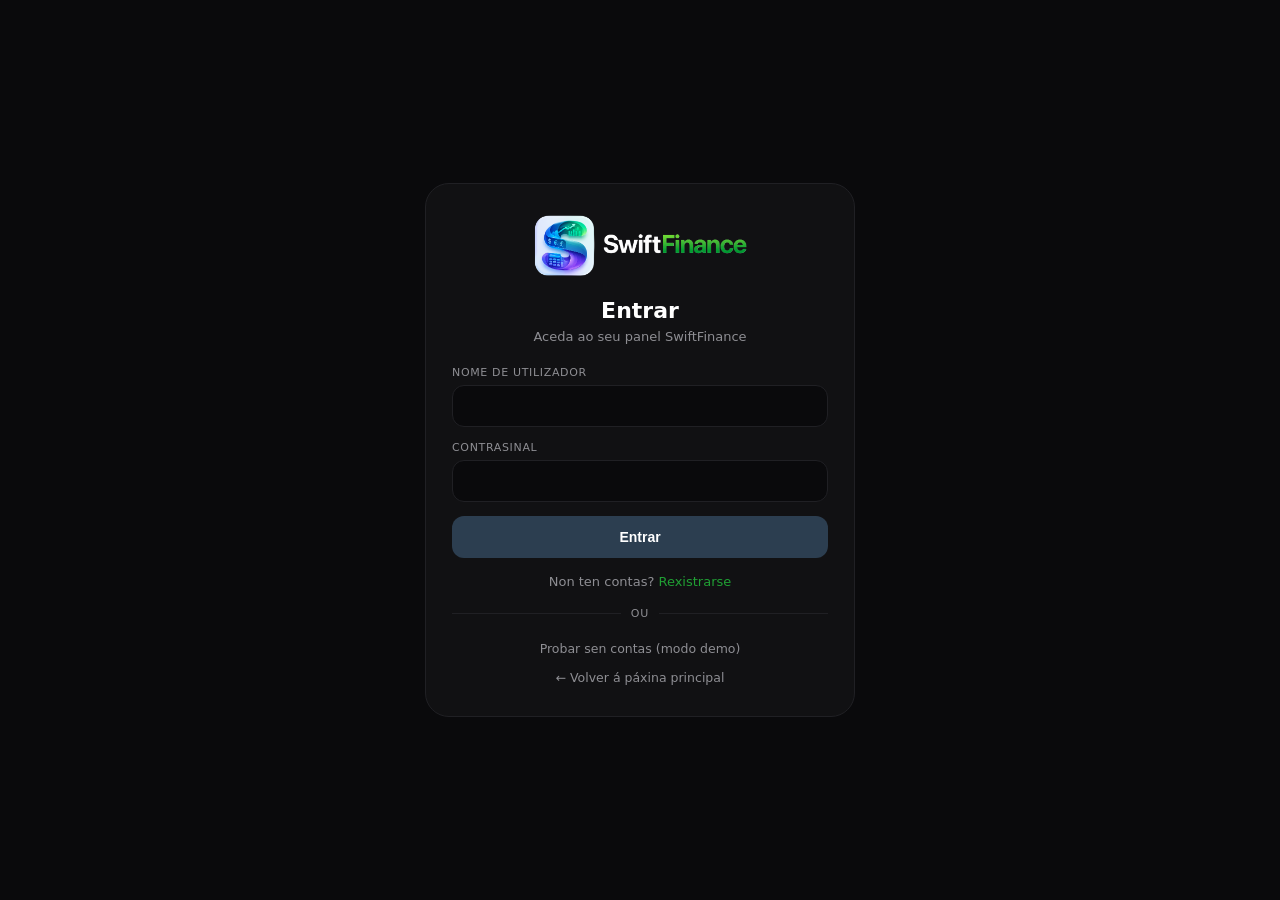
==== login.html @ ff17e66a "v" ====
<!doctype html>
<html lang="pt-PT">

<head>
  <meta charset="utf-8">
  <meta name="viewport" content="width=device-width, initial-scale=1">
  <meta name="description"
    content="Entrar en SwiftFinance — xestione as súas finanzas persoais de forma sinxela e segura.">
  <link rel="icon" type="image/svg+xml" href="favicon.svg">
  <title>Entrar — SwiftFinance</title>
  <style>
    :root {
      --bg: #0A0A0C;
      --surface: #111113;
      --line: #202024;
      --text: #fff;
      --muted: #8E8E93;
      --accent: #2c3e50;
      --purple: #20a034
    }

    * {
      box-sizing: border-box
    }

    body {
      margin: 0;
      min-height: 100vh;
      background: var(--bg);
      color: var(--text);
      font-family: Inter, ui-sans-serif, system-ui, -apple-system, "Segoe UI", sans-serif;
      display: flex;
      align-items: center;
      justify-content: center;
      padding: 24px
    }

    .card {
      width: min(430px, 100%);
      background: var(--surface);
      border: 1px solid var(--line);
      border-radius: 24px;
      padding: 30px 26px
    }

    .brand {
      display: flex;
      justify-content: center;
      margin: 0 0 20px
    }

    .brand img {
      height: 64px;
      width: auto
    }

    h1 {
      margin: 0;
      font-size: 22px;
      text-align: center
    }

    p.sub {
      color: var(--muted);
      font-size: 13px;
      text-align: center;
      margin: 6px 0 22px
    }

    label {
      display: block;
      font-size: 11px;
      text-transform: uppercase;
      letter-spacing: .06em;
      color: var(--muted);
      margin: 0 0 6px
    }

    input {
      width: 100%;
      padding: 12px 14px;
      border: 1px solid var(--line);
      border-radius: 12px;
      background: var(--bg);
      color: var(--text);
      font-size: 14px;
      outline: none
    }

    input:focus {
      border-color: var(--accent)
    }

    .field {
      margin: 0 0 14px
    }

    .error {
      display: none;
      color: #F87171;
      font-size: 13px;
      margin: 0 0 12px;
      text-align: center
    }

    button[type=submit] {
      width: 100%;
      padding: 13px;
      border: 0;
      border-radius: 12px;
      background: var(--accent);
      color: #fff;
      font-weight: 700;
      font-size: 14px;
      cursor: pointer;
      transition: .2s
    }

    button[type=submit]:hover {
      opacity: .9
    }

    .toggle {
      color: var(--muted);
      font-size: 13px;
      text-align: center;
      margin-top: 16px
    }

    .toggle a {
      color: var(--purple);
      cursor: pointer;
      text-decoration: none
    }

    .demo {
      margin: 18px 0 0;
      text-align: center
    }

    .demo a {
      color: var(--muted);
      font-size: 12.5px;
      text-decoration: none
    }

    .demo a:hover {
      color: var(--text)
    }

    .back {
      margin: 10px 0 0;
      text-align: center
    }

    .back a {
      color: var(--muted);
      font-size: 12.5px;
      text-decoration: none
    }

    .separator {
      display: flex;
      align-items: center;
      gap: 10px;
      color: var(--muted);
      font-size: 11px;
      text-transform: uppercase;
      letter-spacing: .08em;
      margin: 18px 0 10px
    }

    .separator:before,
    .separator:after {
      content: "";
      flex: 1;
      height: 1px;
      background: var(--line)
    }
  </style>
</head>

<body>
  <div class="card">
    <div class="brand"><img src="swiftlight.png" alt="SwiftFinance"></div>
    <h1 id="title">Entrar</h1>
    <p class="sub" id="subtitle">Aceda ao seu panel SwiftFinance</p>

    <form id="auth-form" novalidate>
      <div class="field">
        <label for="username">Nome de utilizador</label>
        <input id="username" type="text" autocomplete="username" required>
      </div>
      <div class="field">
        <label for="password">Contrasinal</label>
        <input id="password" type="password" autocomplete="current-password" required>
      </div>
      <div class="error" id="error"></div>
      <button type="submit" id="submit">Entrar</button>
    </form>

    <div class="toggle"><span id="toggle-label"></span> <a id="toggle-link"></a></div>

    <div class="separator">ou</div>

    <div class="demo"><a href="/index.html">Probar sen contas (modo demo)</a></div>

    <div class="back"><a href="/">← Volver á páxina principal</a></div>
  </div>

  <script>
    let registerMode = false;
    const texts = {
      login: {
        title: 'Entrar', subtitle: 'Aceda ao seu panel SwiftFinance', submit: 'Entrar',
        toggle: 'Non ten contas?', link: 'Rexistrarse'
      },
      register: {
        title: 'Rexistrarse', subtitle: 'Cree unha conta para sincronizar os seus datos', submit: 'Crear conta',
        toggle: 'Xa ten contas?', link: 'Entrar'
      }
    };
    const $ = id => document.getElementById(id);
    function setMode() {
      const t = texts[registerMode ? 'register' : 'login'];
      $('title').textContent = t.title;
      $('subtitle').textContent = t.subtitle;
      $('submit').textContent = t.submit;
      $('toggle-label').textContent = t.toggle;
      $('toggle-link').textContent = t.link;
      $('error').style.display = 'none';
    }
    $('toggle-link').onclick = () => { registerMode = !registerMode; setMode(); };

    $('auth-form').addEventListener('submit', async (e) => {
      e.preventDefault();
      const username = $('username').value.trim();
      const password = $('password').value;
      if (!username || !password) return;
      const btn = $('submit');
      btn.disabled = true;
      const errBox = $('error');
      errBox.style.display = 'none';
      try {
        const res = await fetch(registerMode ? 'api/register' : 'api/login', {
          method: 'POST',
          headers: { 'Content-Type': 'application/json' },
          body: JSON.stringify({ username, password })
        });
        const data = await res.json().catch(() => ({}));
        if (res.ok) {
          window.location.href = '/index.html';
          return;
        }
        errBox.textContent = registerMode
          ? 'Non se puido crear a conta. Comprobe que o nome estea dispoñible e tenteo de novo.'
          : 'Nome de utilizador ou contrasinal incorrectos.';
        errBox.style.display = 'block';
      } catch (err) {
        errBox.textContent = 'Non se puido conectar co servidor. Tenteo de novo.';
        errBox.style.display = 'block';
      } finally {
        btn.disabled = false;
      }
    });

    setMode();
  </script>
</body>

</html>
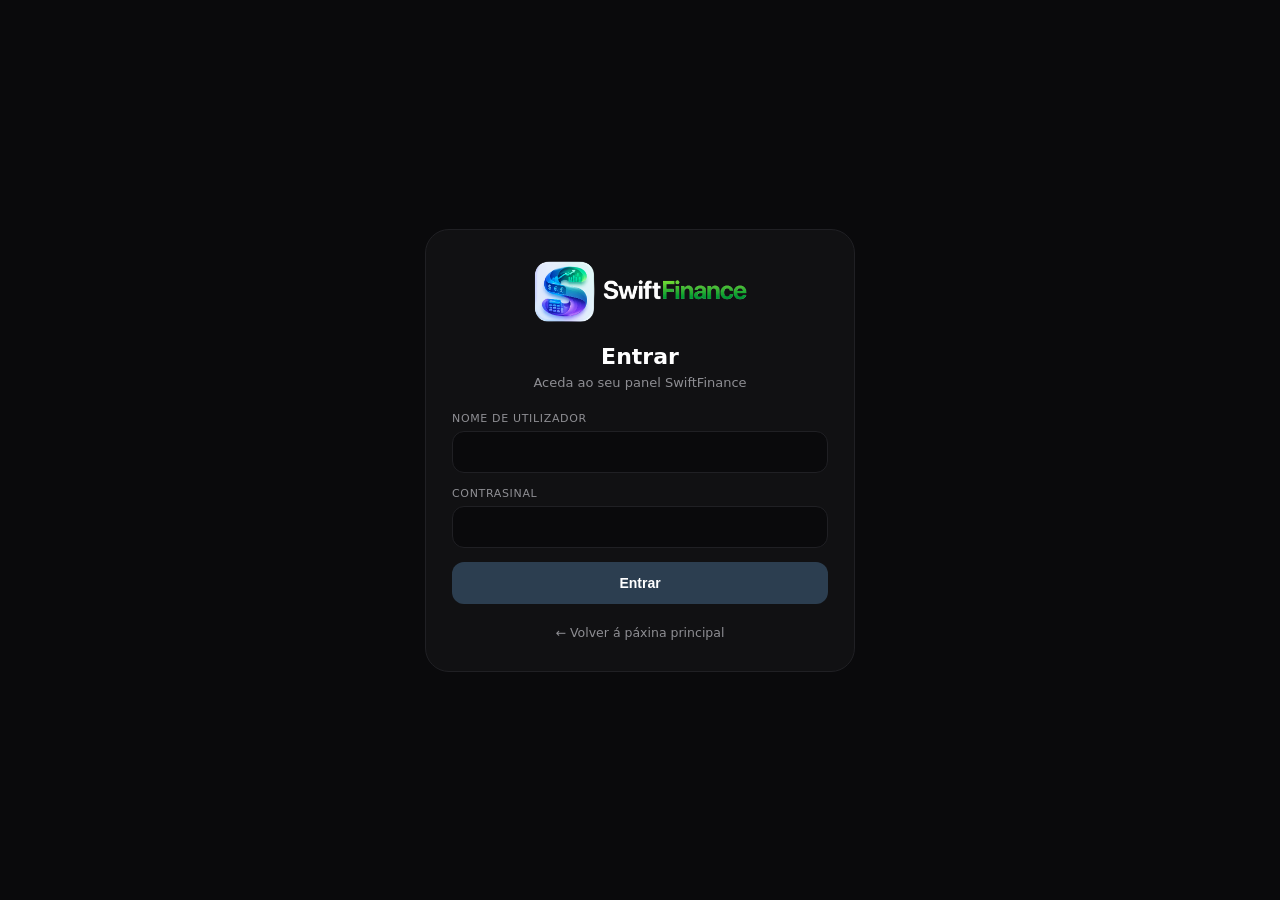
==== commit 13db17cc: "pt" ====
--- a/login.html
+++ b/login.html
@@ -120,36 +120,8 @@
       opacity: .9
     }
 
-    .toggle {
-      color: var(--muted);
-      font-size: 13px;
-      text-align: center;
-      margin-top: 16px
-    }
-
-    .toggle a {
-      color: var(--purple);
-      cursor: pointer;
-      text-decoration: none
-    }
-
-    .demo {
+    .back {
       margin: 18px 0 0;
-      text-align: center
-    }
-
-    .demo a {
-      color: var(--muted);
-      font-size: 12.5px;
-      text-decoration: none
-    }
-
-    .demo a:hover {
-      color: var(--text)
-    }
-
-    .back {
-      margin: 10px 0 0;
       text-align: center
     }
 
@@ -159,24 +131,6 @@
       text-decoration: none
     }
 
-    .separator {
-      display: flex;
-      align-items: center;
-      gap: 10px;
-      color: var(--muted);
-      font-size: 11px;
-      text-transform: uppercase;
-      letter-spacing: .08em;
-      margin: 18px 0 10px
-    }
-
-    .separator:before,
-    .separator:after {
-      content: "";
-      flex: 1;
-      height: 1px;
-      background: var(--line)
-    }
   </style>
 </head>
 
@@ -199,38 +153,11 @@
       <button type="submit" id="submit">Entrar</button>
     </form>
 
-    <div class="toggle"><span id="toggle-label"></span> <a id="toggle-link"></a></div>
-
-    <div class="separator">ou</div>
-
-    <div class="demo"><a href="/index.html">Probar sen contas (modo demo)</a></div>
-
     <div class="back"><a href="/">← Volver á páxina principal</a></div>
   </div>
 
   <script>
-    let registerMode = false;
-    const texts = {
-      login: {
-        title: 'Entrar', subtitle: 'Aceda ao seu panel SwiftFinance', submit: 'Entrar',
-        toggle: 'Non ten contas?', link: 'Rexistrarse'
-      },
-      register: {
-        title: 'Rexistrarse', subtitle: 'Cree unha conta para sincronizar os seus datos', submit: 'Crear conta',
-        toggle: 'Xa ten contas?', link: 'Entrar'
-      }
-    };
     const $ = id => document.getElementById(id);
-    function setMode() {
-      const t = texts[registerMode ? 'register' : 'login'];
-      $('title').textContent = t.title;
-      $('subtitle').textContent = t.subtitle;
-      $('submit').textContent = t.submit;
-      $('toggle-label').textContent = t.toggle;
-      $('toggle-link').textContent = t.link;
-      $('error').style.display = 'none';
-    }
-    $('toggle-link').onclick = () => { registerMode = !registerMode; setMode(); };
 
     $('auth-form').addEventListener('submit', async (e) => {
       e.preventDefault();
@@ -242,7 +169,7 @@
       const errBox = $('error');
       errBox.style.display = 'none';
       try {
-        const res = await fetch(registerMode ? 'api/register' : 'api/login', {
+        const res = await fetch('api/login', {
           method: 'POST',
           headers: { 'Content-Type': 'application/json' },
           body: JSON.stringify({ username, password })
@@ -252,9 +179,7 @@
           window.location.href = '/index.html';
           return;
         }
-        errBox.textContent = registerMode
-          ? 'Non se puido crear a conta. Comprobe que o nome estea dispoñible e tenteo de novo.'
-          : 'Nome de utilizador ou contrasinal incorrectos.';
+        errBox.textContent = 'Nome de utilizador ou contrasinal incorrectos.';
         errBox.style.display = 'block';
       } catch (err) {
         errBox.textContent = 'Non se puido conectar co servidor. Tenteo de novo.';
@@ -263,8 +188,6 @@
         btn.disabled = false;
       }
     });
-
-    setMode();
   </script>
 </body>
 
